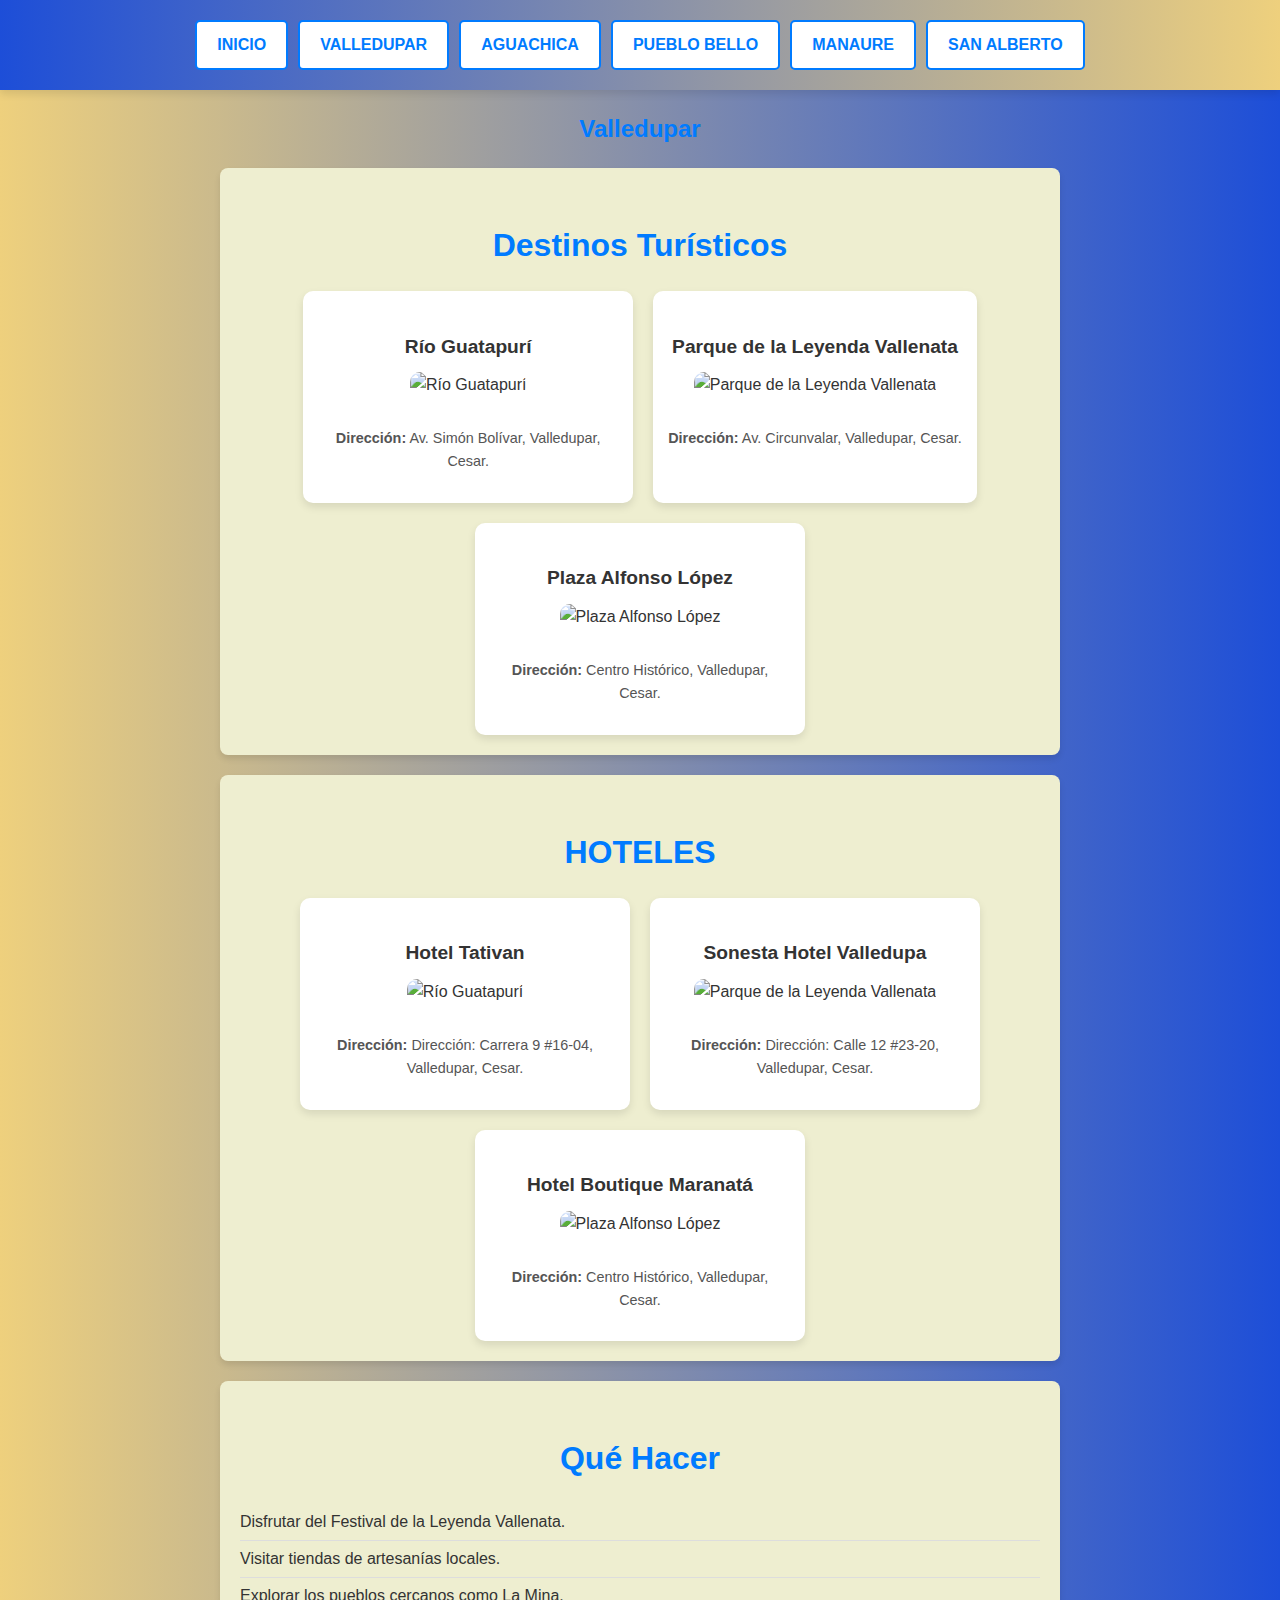
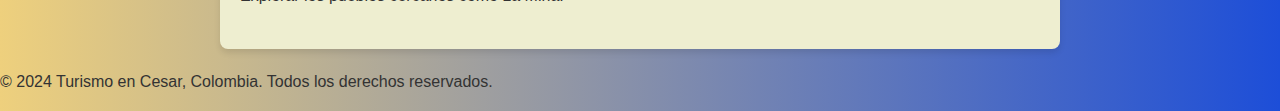
==== valledupar.html @ 627a675b "Add files via upload" ====
<!DOCTYPE html>
<html lang="es">
<head>
    <meta charset="UTF-8">
    <meta name="viewport" content="width=device-width, initial-scale=1.0">
    <title>Valledupar - Cesar, Colombia</title>
    <link rel="stylesheet" href="styles1.css">

</head>
<header>
   
    <nav>
        <a href="index.html" class="nav-btn">Inicio</a>
        <a href="valledupar.html" class="nav-btn">Valledupar</a>
        <a href="aguachica.html" class="nav-btn">Aguachica</a>
        <a href="pueblo_bello.html" class="nav-btn">Pueblo Bello</a>
        <a href="manaure.html" class="nav-btn">Manaure</a>
        <a href="san_alberto.html" class="nav-btn">San Alberto</a>
    </nav>
</header>


<main>
    <h2>Valledupar</h2>
    <section>
        <h3>Destinos Turísticos</h3>
        <div class="destination-list">
            <div class="destination-item">
                <h4>Río Guatapurí</h4>
                <img src="https://pbs.twimg.com/media/DrhWsDkWwAAX5_T.jpg:large" alt="Río Guatapurí">
                <p><strong>Dirección:</strong> Av. Simón Bolívar, Valledupar, Cesar.</p>
            </div>
            <div class="destination-item">
                <h4>Parque de la Leyenda Vallenata</h4>
                <img src="https://i0.wp.com/www.laregional.net/wp-content/uploads/2021/07/Parque-de-la-Leyenda-Vallenata.jpg?fit=1000%2C650&ssl=1" alt="Parque de la Leyenda Vallenata">
                <p><strong>Dirección:</strong> Av. Circunvalar, Valledupar, Cesar.</p>
            </div>
            <div class="destination-item">
                <h4>Plaza Alfonso López</h4>
                <img src="https://cloudfront-us-east-1.images.arcpublishing.com/prisaradioco/UX7KAHPGPBERRMFZPYFCVL2G5Q.jpg" alt="Plaza Alfonso López">
                <p><strong>Dirección:</strong> Centro Histórico, Valledupar, Cesar.</p>
            </div>
        </div>
    </section>
    
    <section>
        <h3>HOTELES</h3>
        <div class="destination-list">
            <div class="destination-item">
                <h4>Hotel Tativan</h4>
                <img src="https://cf.bstatic.com/xdata/images/hotel/max1024x768/71773976.jpg?k=79ebb3d10951c9d3093718f669f6a3949db82c6a9c3e5d786083a8e7e0399d37&o=&hp=1" alt="Río Guatapurí">
                <p><strong>Dirección:</strong> Dirección: Carrera 9 #16-04, Valledupar, Cesar.</p>
            </div>
            <div class="destination-item">
                <h4>Sonesta Hotel Valledupa</h4>
                <img src="https://imgcy.trivago.com/c_fill,d_dummy.jpeg,e_sharpen:60,f_auto,h_534,q_40,w_800/hotelier-images/c9/50/926eeba73b150da9a332a0a7b52660822ba9338760569f7f9e64a291ad53.jpeg" alt="Parque de la Leyenda Vallenata">
                <p><strong>Dirección:</strong> Dirección: Calle 12 #23-20, Valledupar, Cesar.</p>
            </div>
            <div class="destination-item">
                <h4>Hotel Boutique Maranatá</h4>
                <img src="https://www.siturcesar.com/multimedia/proveedores/proveedor-17/imagen-0.jpg" alt="Plaza Alfonso López">
                <p><strong>Dirección:</strong> Centro Histórico, Valledupar, Cesar.</p>
            </div>
        </div>
    </section>
    
    <section>
        <h3>Qué Hacer</h3>
        <ul>
            <li>Disfrutar del Festival de la Leyenda Vallenata.</li>
            <li>Visitar tiendas de artesanías locales.</li>
            <li>Explorar los pueblos cercanos como La Mina.</li>
        </ul>
    </section>
</main>

<footer>
    <p>&copy; 2024 Turismo en Cesar, Colombia. Todos los derechos reservados.</p>
</footer>
    <script src="script1.js"></script>

</body>
</html>
---- styles1.css ----
/* General */
body {
    font-family: 'Arial', sans-serif;
    margin: 0;
    padding: 0;
    background: linear-gradient(to right, #eed07d, #1d4ed8);
    color: #333;
    line-height: 1.6;
}

h1, h2 {
    text-align: center;
    color: #007bff;
}

h1 {
    margin-top: 20px;
}

section {
    margin: 20px auto;
    padding: 20px;
    background: #eeeed0;
    border-radius: 8px;
    box-shadow: 0 4px 6px rgba(0, 0, 0, 0.1);
    max-width: 800px;
}

ul {
    list-style: none;
    padding: 0;
}

ul li {
    padding: 5px 0;
    border-bottom: 1px solid #ddd;
}

ul li:last-child {
    border-bottom: none;
}

/* Botones */
button {
    display: block;
    margin: 20px auto;
    padding: 10px 20px;
    background-color: #007bff;
    color: #fff;
    border: none;
    border-radius: 5px;
    cursor: pointer;
    font-size: 16px;
    transition: background-color 0.3s;
}

button:hover {
    background-color: #0056b3;
}

/* Enlaces */
a {
    text-decoration: none;
    color: #007bff;
    font-weight: bold;
}

a:hover {
    text-decoration: underline;
}









/* Sección de Destinos Turísticos */
section h3 {
    text-align: center;
    font-size: 2rem;
    margin-bottom: 20px;
    color: #007bff;
}

/* Contenedor de la lista */
.destination-list {
    display: flex;
    flex-wrap: wrap;
    justify-content: center;
    gap: 20px;
}

/* Elemento de destino */
.destination-item {
    background: #ffffff;
    border-radius: 10px;
    box-shadow: 0 4px 8px rgba(0, 0, 0, 0.1);
    max-width: 300px;
    text-align: center;
    padding: 15px;
    transition: transform 0.3s, box-shadow 0.3s;
}

/* Efecto hover */
.destination-item:hover {
    transform: translateY(-5px);
    box-shadow: 0 8px 16px rgba(0, 0, 0, 0.2);
}

/* Imagen */
.destination-item img {
    border-radius: 10px;
    width: 100%;
    height: auto;
    margin-bottom: 15px;
}

/* Texto */
.destination-item h4 {
    font-size: 1.2rem;
    margin-bottom: 10px;
    color: #333;
}

.destination-item p {
    font-size: 0.9rem;
    color: #555;
}







/* Encabezado */
header {
    background: linear-gradient(to right, #1d4ed8, #eed07d); 
    color: white;
    text-align: center;
    padding: 20px 0;
    margin-bottom: 20px;
    box-shadow: 0 4px 8px rgba(0, 0, 0, 0.1);
}

header h1 {
    font-size: 2.5rem;
    margin-bottom: 15px;
}

/* Estilo del menú de navegación */
nav {
    display: flex;
    justify-content: center;
    gap: 10px;
    flex-wrap: wrap;
}

/* Botones de navegación */
.nav-btn {
    background-color: white;
    color: #007bff;
    font-size: 1rem;
    text-transform: uppercase;
    text-decoration: none;
    padding: 10px 20px;
    border: 2px solid #007bff;
    border-radius: 5px;
    font-weight: bold;
    transition: all 0.3s ease;
}

/* Hover y efecto activo */
.nav-btn:hover {
    background-color: #007bff;
    color: white;
    box-shadow: 0 4px 6px rgba(0, 0, 0, 0.2);
    transform: translateY(-2px);
}

.nav-btn:active {
    transform: translateY(0);
    box-shadow: 0 2px 4px rgba(0, 0, 0, 0.2);
}

/* Diseño responsivo */
@media (max-width: 768px) {
    nav {
        flex-direction: column;
        gap: 15px;
    }
}
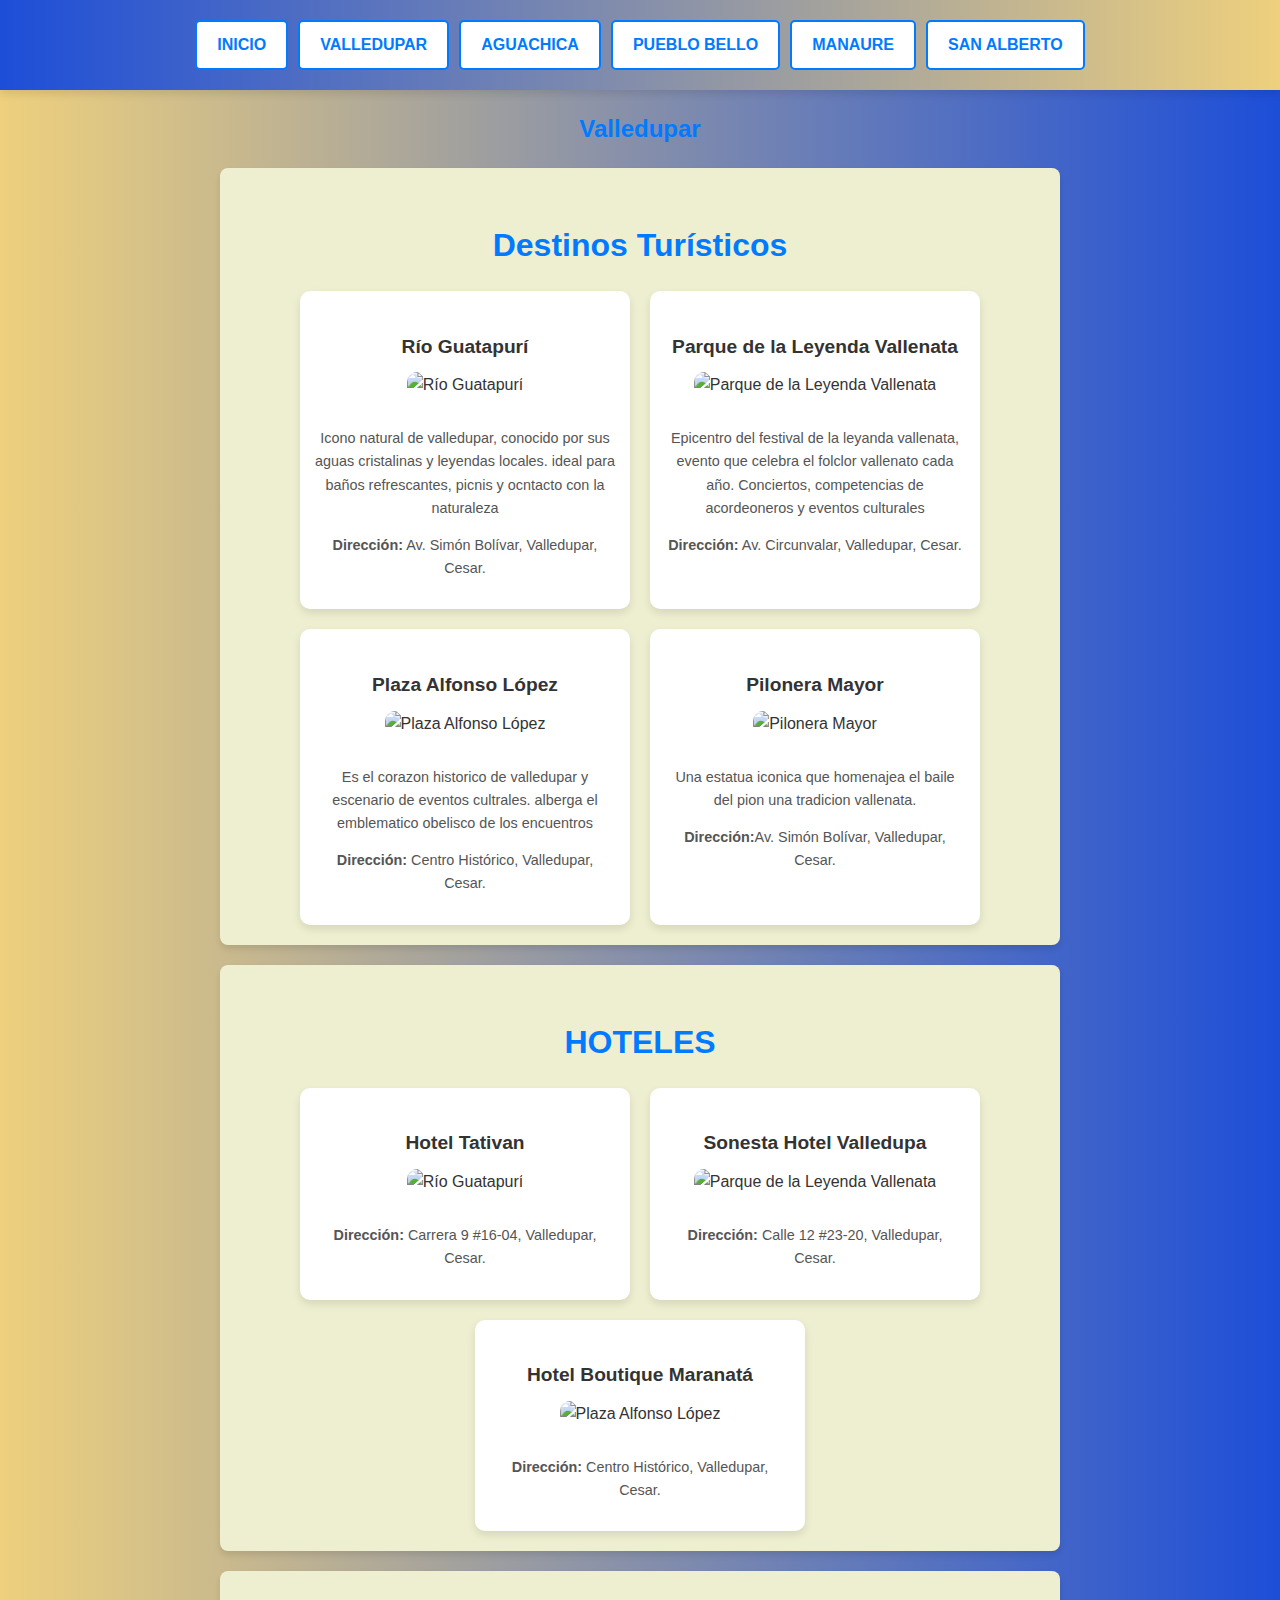
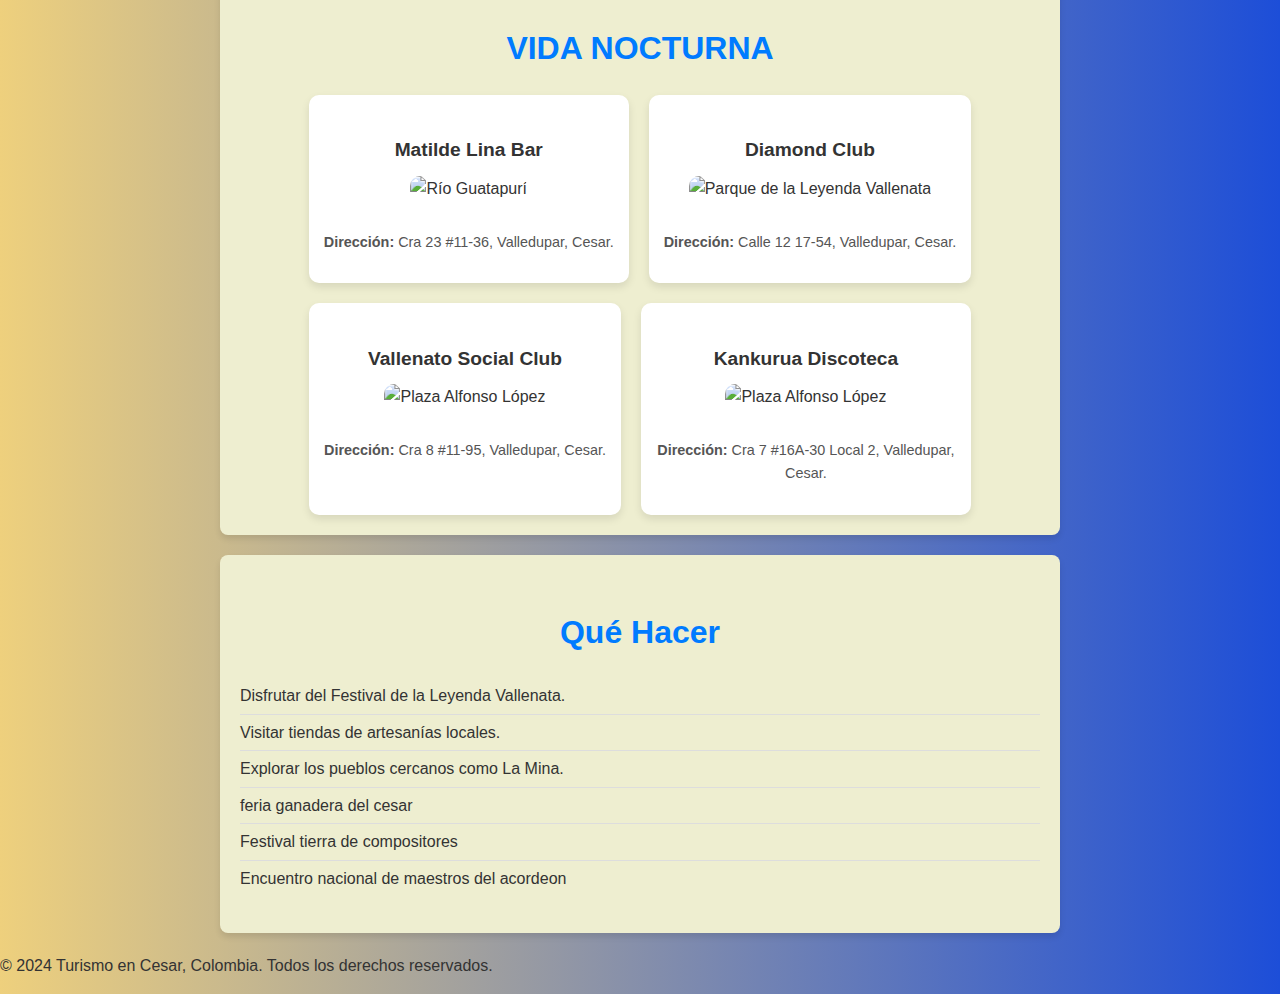
==== commit 0fbed3b4: "Add files via upload" ====
--- a/valledupar.html
+++ b/valledupar.html
@@ -28,18 +28,29 @@
             <div class="destination-item">
                 <h4>Río Guatapurí</h4>
                 <img src="https://pbs.twimg.com/media/DrhWsDkWwAAX5_T.jpg:large" alt="Río Guatapurí">
+                <p>Icono natural de valledupar, conocido por sus aguas cristalinas y leyendas locales. ideal para baños refrescantes, picnis y ocntacto con la naturaleza</p>
                 <p><strong>Dirección:</strong> Av. Simón Bolívar, Valledupar, Cesar.</p>
             </div>
             <div class="destination-item">
                 <h4>Parque de la Leyenda Vallenata</h4>
-                <img src="https://i0.wp.com/www.laregional.net/wp-content/uploads/2021/07/Parque-de-la-Leyenda-Vallenata.jpg?fit=1000%2C650&ssl=1" alt="Parque de la Leyenda Vallenata">
-                <p><strong>Dirección:</strong> Av. Circunvalar, Valledupar, Cesar.</p>
+               <img src="https://i0.wp.com/www.laregional.net/wp-content/uploads/2021/07/Parque-de-la-Leyenda-Vallenata.jpg?fit=1000%2C650&ssl=1" alt="Parque de la Leyenda Vallenata">
+               <p>Epicentro del festival de la leyanda vallenata, evento que celebra el folclor vallenato cada año. Conciertos, competencias de acordeoneros y eventos culturales</p>
+               <p><strong>Dirección:</strong> Av. Circunvalar, Valledupar, Cesar.</p>
             </div>
             <div class="destination-item">
                 <h4>Plaza Alfonso López</h4>
                 <img src="https://cloudfront-us-east-1.images.arcpublishing.com/prisaradioco/UX7KAHPGPBERRMFZPYFCVL2G5Q.jpg" alt="Plaza Alfonso López">
+                <p>Es el corazon historico de valledupar y escenario de eventos cultrales. alberga el emblematico obelisco de los encuentros </p>
                 <p><strong>Dirección:</strong> Centro Histórico, Valledupar, Cesar.</p>
             </div>
+
+            <div class="destination-item">
+                <h4>Pilonera Mayor</h4>
+                <img src="https://static.wixstatic.com/media/74b768_113e276a8e0e479bbf4a1019bddaf48a~mv2.jpg/v1/fill/w_544,h_362,al_c,q_80,usm_0.66_1.00_0.01,enc_auto/74b768_113e276a8e0e479bbf4a1019bddaf48a~mv2.jpg" alt="Pilonera Mayor">
+                <p>Una estatua iconica que homenajea el baile del pion una tradicion vallenata.</p>
+                <p><strong>Dirección:</strong>Av. Simón Bolívar, Valledupar, Cesar.</p>
+            </div>
+
         </div>
     </section>
     
@@ -49,12 +60,12 @@
             <div class="destination-item">
                 <h4>Hotel Tativan</h4>
                 <img src="https://cf.bstatic.com/xdata/images/hotel/max1024x768/71773976.jpg?k=79ebb3d10951c9d3093718f669f6a3949db82c6a9c3e5d786083a8e7e0399d37&o=&hp=1" alt="Río Guatapurí">
-                <p><strong>Dirección:</strong> Dirección: Carrera 9 #16-04, Valledupar, Cesar.</p>
+                <p><strong>Dirección:</strong> Carrera 9 #16-04, Valledupar, Cesar.</p>
             </div>
             <div class="destination-item">
                 <h4>Sonesta Hotel Valledupa</h4>
                 <img src="https://imgcy.trivago.com/c_fill,d_dummy.jpeg,e_sharpen:60,f_auto,h_534,q_40,w_800/hotelier-images/c9/50/926eeba73b150da9a332a0a7b52660822ba9338760569f7f9e64a291ad53.jpeg" alt="Parque de la Leyenda Vallenata">
-                <p><strong>Dirección:</strong> Dirección: Calle 12 #23-20, Valledupar, Cesar.</p>
+                <p><strong>Dirección:</strong> Calle 12 #23-20, Valledupar, Cesar.</p>
             </div>
             <div class="destination-item">
                 <h4>Hotel Boutique Maranatá</h4>
@@ -63,6 +74,44 @@
             </div>
         </div>
     </section>
+
+
+
+
+
+    <section>
+        <h3>VIDA NOCTURNA</h3>
+        <div class="destination-list">
+            <div class="destination-item">
+                <h4>Matilde Lina Bar</h4>
+                <img src="https://dynamic-media-cdn.tripadvisor.com/media/photo-o/28/60/f4/ef/barra.jpg?w=1200&h=-1&s=1" alt="Río Guatapurí">
+                <p><strong>Dirección:</strong>  Cra 23 #11-36, Valledupar, Cesar.</p>
+            </div>
+            <div class="destination-item">
+                <h4>Diamond Club</h4>
+                <img src="https://encrypted-tbn0.gstatic.com/images?q=tbn:ANd9GcTi2q8thxM2MBDVJawYB3LjEkBrwX82gJtuMg&s" alt="Parque de la Leyenda Vallenata">
+                <p><strong>Dirección:</strong> Calle 12 17-54, Valledupar, Cesar.</p>
+            </div>
+            <div class="destination-item">
+                <h4>Vallenato Social Club</h4>
+                <img src="https://elpilon.com.co/wp-content/uploads/2020/02/IMG_5850-1280x720.jpg" alt="Plaza Alfonso López">
+                <p><strong>Dirección:</strong> Cra 8 #11-95, Valledupar, Cesar.</p>
+            </div>
+            <div class="destination-item">
+                <h4>Kankurua Discoteca </h4>
+                <img src="https://lh3.googleusercontent.com/p/AF1QipNz1PnW7ZU3VaEgE9SFKWwWrEt9nlQ17WGXeLcN=w600-k" alt="Plaza Alfonso López">
+                <p><strong>Dirección:</strong> Cra 7 #16A-30 Local 2, Valledupar, Cesar.</p>
+            </div>
+        </div>
+    </section>
+
+
+
+
+
+
+
+
     
     <section>
         <h3>Qué Hacer</h3>
@@ -70,6 +119,9 @@
             <li>Disfrutar del Festival de la Leyenda Vallenata.</li>
             <li>Visitar tiendas de artesanías locales.</li>
             <li>Explorar los pueblos cercanos como La Mina.</li>
+            <li>feria ganadera del cesar</li>
+            <li>Festival tierra de compositores</li>
+            <li>Encuentro nacional de maestros del acordeon</li>
         </ul>
     </section>
 </main>
